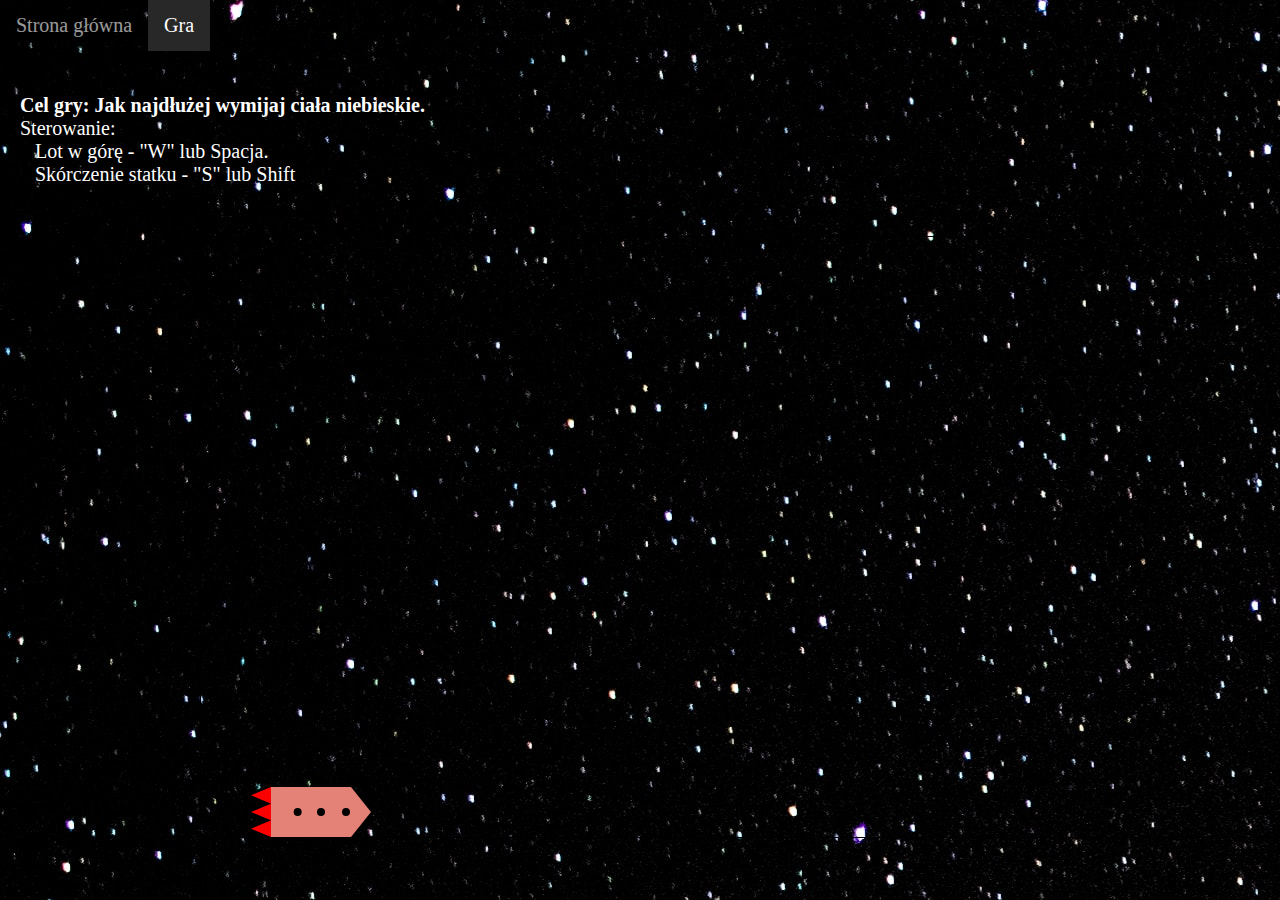
==== game.html @ 8fbfe1d8 "added stuff" ====
<!DOCTYPE html>
<html lang="PL">
<head>
    <meta charset="UTF-8">
    <meta name="viewport" content="width=device-width, initial-scale=1.0">
    <title>PROJEKT TI</title>
    <link rel="stylesheet" href="styles/game.css" type="text/css">
    <script src="https://ajax.googleapis.com/ajax/libs/jquery/3.3.1/jquery.min.js"></script>
    <script src="scripts/game.js"></script>
</head>
<body>

    <ul>
        <li><a  href="index.html">Strona główna</a></li>
        <li><a class="active" href="game.html">Gra</a></li>
      
    </ul>
    <audio id="my_audio" src="audio/background_theme.mp3" loop="loop" type="audio/mpeg"></audio>

   <p id="game_rules"> 
        <br>
        <b>Cel gry: Jak najdłużej wymijaj ciała niebieskie.</b><br>
        Sterowanie: <br>
        &nbsp;&nbsp; Lot w górę - "W" lub Spacja. <br>
        &nbsp;&nbsp; Skórczenie statku - "S" lub Shift <br>
   </p>
    <canvas id="myCanvas" width="1000" height="800">
    </canvas> 
    
</body>
</html>
---- styles/game.css ----
html{
    height:auto;
    min-height: 100%;
}
body{
    margin: 0;
    background-image: url(../images/space.jpg);
    animation: gradient 200s ease infinite;  
  }


main{
    animation: transitionIn 0.8s;
  }
  
ul {
    list-style-type: none;
    margin: 0;
    padding: 0;
    overflow: hidden;
  }
  
li {
    float: left;
    font-size: 20px;
  }
  
li a {
    display: block;
    color: white;
    text-align: center;
    padding: 14px 16px;
    text-decoration: none;

  }

.active {
    background-color: #282828

  }
li a:hover{
    transition: 0.6s;
    opacity: 0.6
  }


canvas{
    display: block;
    border:1px solid #000000;
    margin-left: 200px; margin-top: 50px;

    
  }

#game_rules{
    color: white;
    font-size: 20px;
    padding-left: 20px;
}

@keyframes gradient {
    0% {
      background-position: 0% 50%;
    }
    50% {
      background-position: 100% 50%;
    }
    100% {
      background-position: 0% 50%;
    }
  }

  
@keyframes transitionIn{
    from{
        opacity: 0;
        transform: rotateX(-20deg);
    }

    to{
        opacity: 1;
        transform: rotateX(0);
    }
}
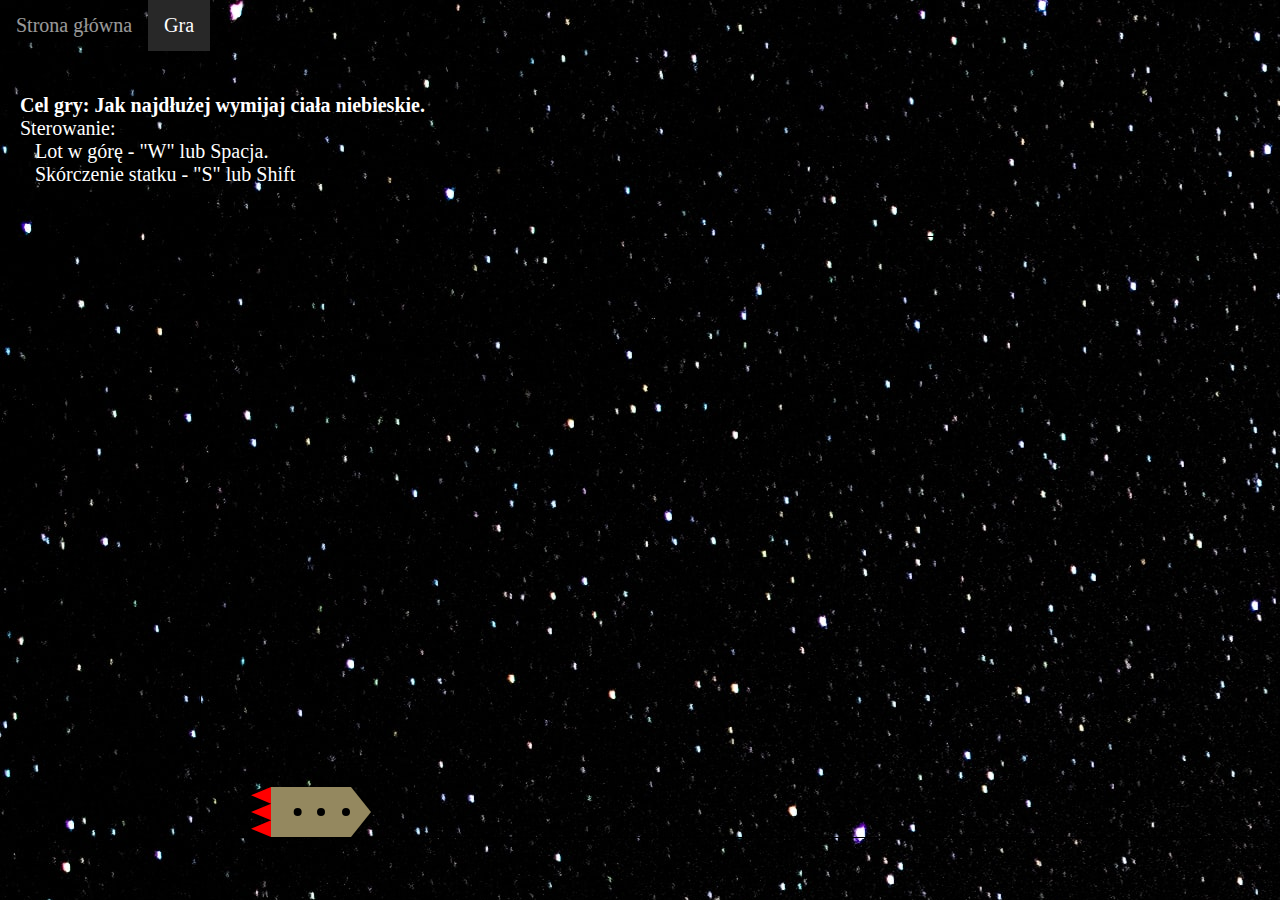
==== commit 3cd2c853: "added stuff" ====
--- a/game.html
+++ b/game.html
@@ -3,7 +3,7 @@
 <head>
     <meta charset="UTF-8">
     <meta name="viewport" content="width=device-width, initial-scale=1.0">
-    <title>PROJEKT TI</title>
+    <title>Gra</title>
     <link rel="stylesheet" href="styles/game.css" type="text/css">
     <script src="https://ajax.googleapis.com/ajax/libs/jquery/3.3.1/jquery.min.js"></script>
     <script src="scripts/game.js"></script>
